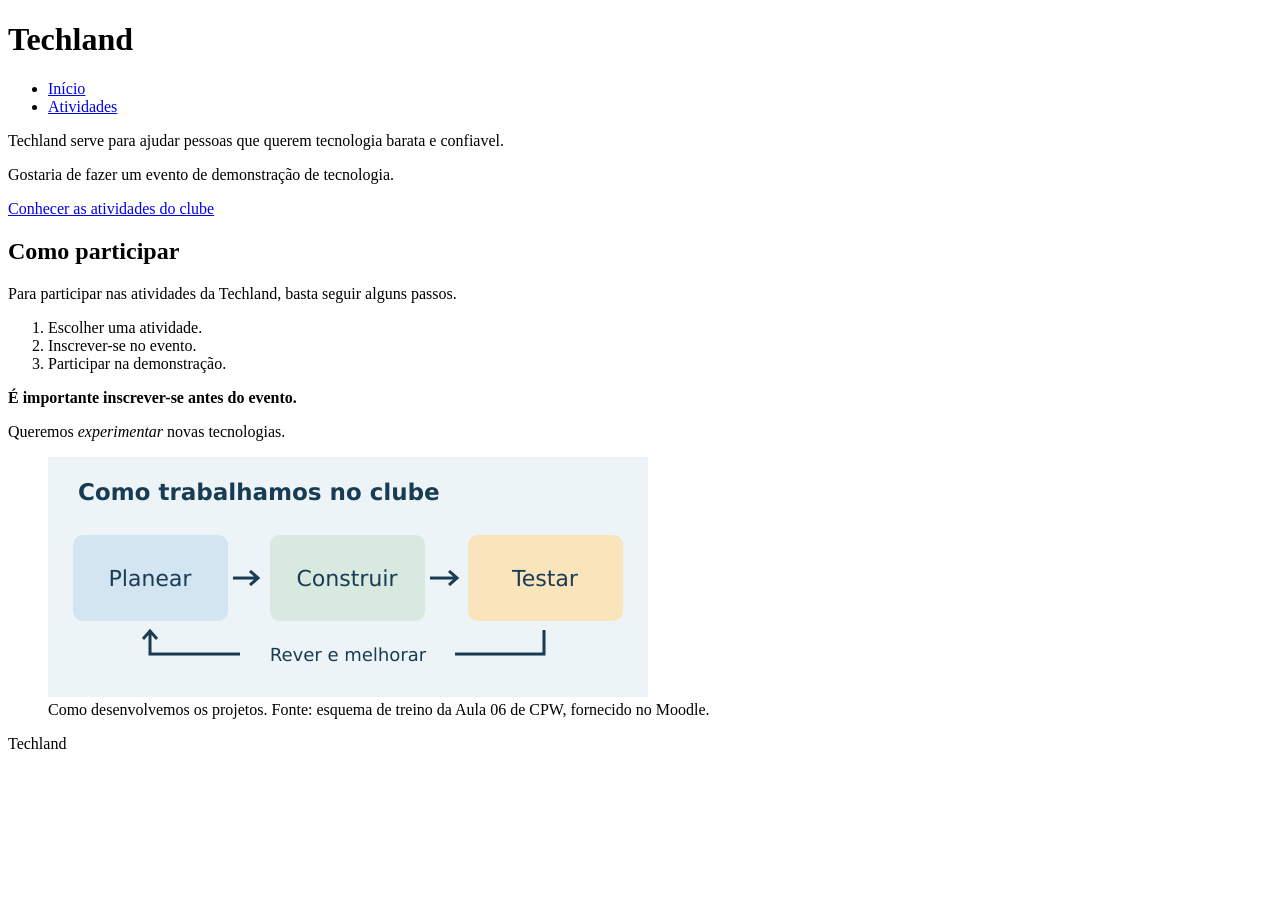
==== Index.html @ fff468c9 "Organiza as páginas e acrescenta o horário do clube" ====
<!DOCTYPE html>
<html lang="pt-PT">
  <head>
    <meta charset="UTF-8">
    <meta name="viewport" content="width=device-width, initial-scale=1.0">
    <title>Techland | Início</title>
  </head>
  <body>
  <header>
    <h1>Techland</h1>

    <nav>
      <ul>
        <li><a href="index.html">Início</a></li>
        <li><a href="paginas/atividades.html">Atividades</a></li>
      </ul>
    </nav>
  </header>
  <main>
    <p>Techland serve para ajudar pessoas que querem tecnologia barata e confiavel.</p>
    <p>Gostaria de fazer um evento de demonstração de tecnologia.</p>

    <p><a href="paginas/atividades.html">Conhecer as atividades do clube</a></p>
  <section>
    <h2>Como participar</h2>
    <p>Para participar nas atividades da Techland, basta seguir alguns passos.</p>
    <ol>
      <li>Escolher uma atividade.</li>
      <li>Inscrever-se no evento.</li>
      <li>Participar na demonstração.</li>
    </ol>
    </section>

    <p><strong>É importante inscrever-se antes do evento.</strong></p>
    <p>Queremos <em>experimentar</em> novas tecnologias.</p>
    <figure>
  <img src="imagens/oficina.png"
       alt="Ciclo do clube: planear, construir, testar e regressar ao planeamento para melhorar."
       width="600" height="240">
  <figcaption>
    Como desenvolvemos os projetos.
    Fonte: esquema de treino da Aula 06 de CPW, fornecido no Moodle.
  </figcaption>
</figure>
</main>
<footer>
  <p>Techland</p>
</footer>
  </body>
</html>
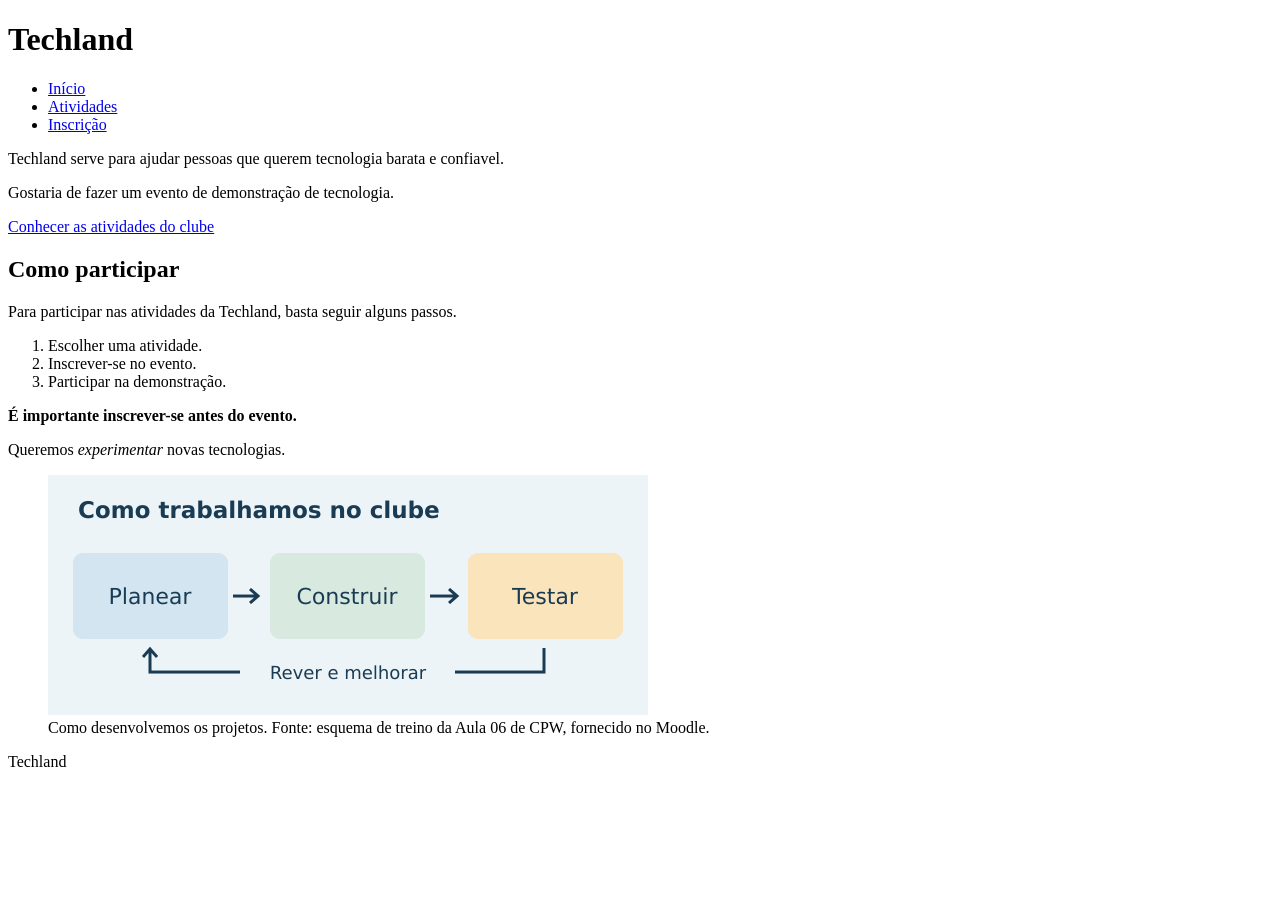
==== commit 24463b8b: "Adiciona formulário de inscrição no clube" ====
--- a/Index.html
+++ b/Index.html
@@ -13,6 +13,7 @@
       <ul>
         <li><a href="index.html">Início</a></li>
         <li><a href="paginas/atividades.html">Atividades</a></li>
+        <li><a href="paginas/inscricao.html">Inscrição</a></li>
       </ul>
     </nav>
   </header>
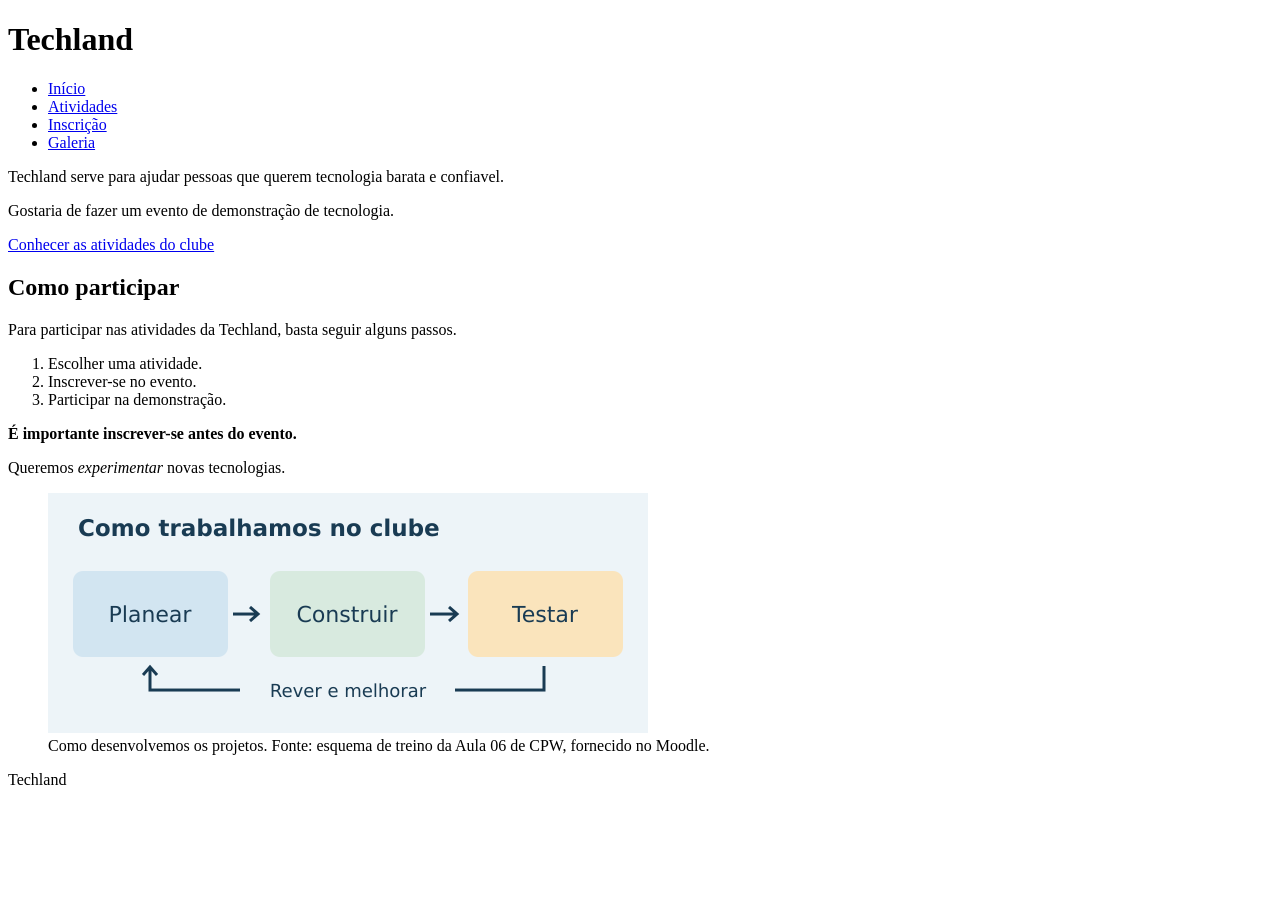
==== commit 8ba8f5bc: "Adiciona galeria com áudio e vídeo" ====
--- a/Index.html
+++ b/Index.html
@@ -14,6 +14,7 @@
         <li><a href="index.html">Início</a></li>
         <li><a href="paginas/atividades.html">Atividades</a></li>
         <li><a href="paginas/inscricao.html">Inscrição</a></li>
+        <li><a href="paginas/galeria.html">Galeria</a></li>
       </ul>
     </nav>
   </header>
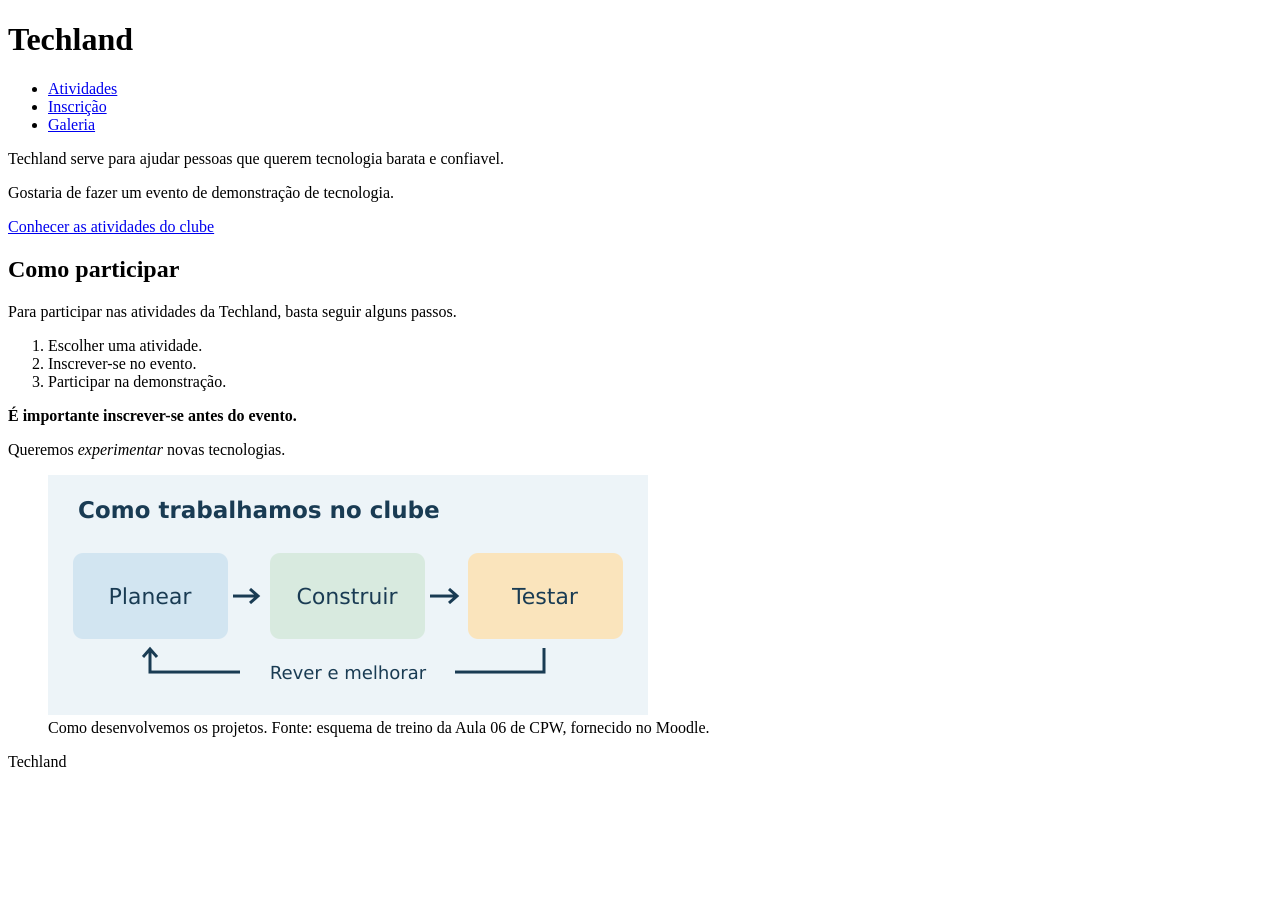
==== commit 0c9984f8: "lixo retirado e correção" ====
--- a/Index.html
+++ b/Index.html
@@ -11,7 +11,6 @@
 
     <nav>
       <ul>
-        <li><a href="index.html">Início</a></li>
         <li><a href="paginas/atividades.html">Atividades</a></li>
         <li><a href="paginas/inscricao.html">Inscrição</a></li>
         <li><a href="paginas/galeria.html">Galeria</a></li>
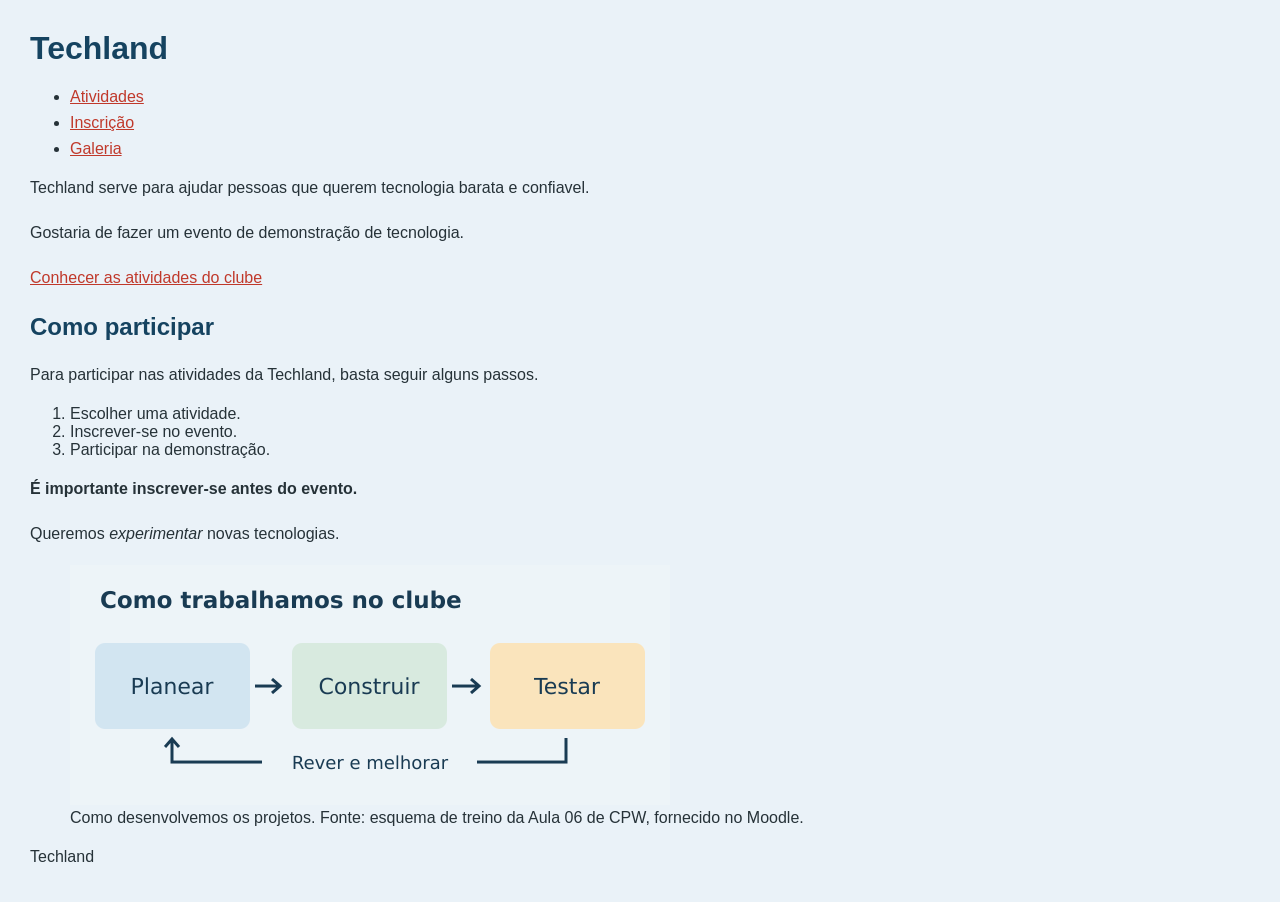
==== commit 1476f380: "Adicionar estilos CSS à Techland" ====
--- a/Index.html
+++ b/Index.html
@@ -1,51 +1,57 @@
+
 <!DOCTYPE html>
 <html lang="pt-PT">
-  <head>
+<head>
     <meta charset="UTF-8">
     <meta name="viewport" content="width=device-width, initial-scale=1.0">
     <title>Techland | Início</title>
-  </head>
-  <body>
-  <header>
-    <h1>Techland</h1>
+    <link rel="stylesheet" href="estilos.css">
+</head>
+<body>
+    <header>
+        <h1>Techland</h1>
 
-    <nav>
-      <ul>
-        <li><a href="paginas/atividades.html">Atividades</a></li>
-        <li><a href="paginas/inscricao.html">Inscrição</a></li>
-        <li><a href="paginas/galeria.html">Galeria</a></li>
-      </ul>
-    </nav>
-  </header>
-  <main>
-    <p>Techland serve para ajudar pessoas que querem tecnologia barata e confiavel.</p>
-    <p>Gostaria de fazer um evento de demonstração de tecnologia.</p>
+        <nav>
+            <ul>
+                <li><a href="paginas/atividades.html">Atividades</a></li>
+                <li><a href="paginas/inscricao.html">Inscrição</a></li>
+                <li><a href="paginas/galeria.html">Galeria</a></li>
+            </ul>
+        </nav>
+    </header>
 
-    <p><a href="paginas/atividades.html">Conhecer as atividades do clube</a></p>
-  <section>
-    <h2>Como participar</h2>
-    <p>Para participar nas atividades da Techland, basta seguir alguns passos.</p>
-    <ol>
-      <li>Escolher uma atividade.</li>
-      <li>Inscrever-se no evento.</li>
-      <li>Participar na demonstração.</li>
-    </ol>
-    </section>
+    <main>
+        <p>Techland serve para ajudar pessoas que querem tecnologia barata e confiavel.</p>
+        <p>Gostaria de fazer um evento de demonstração de tecnologia.</p>
 
-    <p><strong>É importante inscrever-se antes do evento.</strong></p>
-    <p>Queremos <em>experimentar</em> novas tecnologias.</p>
-    <figure>
-  <img src="imagens/oficina.png"
-       alt="Ciclo do clube: planear, construir, testar e regressar ao planeamento para melhorar."
-       width="600" height="240">
-  <figcaption>
-    Como desenvolvemos os projetos.
-    Fonte: esquema de treino da Aula 06 de CPW, fornecido no Moodle.
-  </figcaption>
-</figure>
-</main>
-<footer>
-  <p>Techland</p>
-</footer>
-  </body>
-</html>+        <p><a href="paginas/atividades.html">Conhecer as atividades do clube</a></p>
+
+        <section>
+            <h2>Como participar</h2>
+            <p>Para participar nas atividades da Techland, basta seguir alguns passos.</p>
+            <ol>
+                <li>Escolher uma atividade.</li>
+                <li>Inscrever-se no evento.</li>
+                <li>Participar na demonstração.</li>
+            </ol>
+        </section>
+
+        <p><strong>É importante inscrever-se antes do evento.</strong></p>
+        <p>Queremos <em>experimentar</em> novas tecnologias.</p>
+
+        <figure>
+            <img src="imagens/oficina.png"
+                 alt="Ciclo do clube: planear, construir, testar e regressar ao planeamento para melhorar."
+                 width="600" height="240">
+            <figcaption>
+                Como desenvolvemos os projetos.
+                Fonte: esquema de treino da Aula 06 de CPW, fornecido no Moodle.
+            </figcaption>
+        </figure>
+    </main>
+
+    <footer>
+        <p>Techland</p>
+    </footer>
+</body>
+</html>
--- a/estilos.css
+++ b/estilos.css
@@ -0,0 +1,23 @@
+
+body {
+    background-color: #eaf2f8;
+    color: #263238;
+    font-family: Arial, sans-serif;
+    margin: 30px;
+}
+
+h1, h2, h3 {
+    color: #154360;
+}
+
+a {
+    color: #c0392b;
+}
+
+p {
+    line-height: 1.8;
+}
+
+nav li {
+    margin-bottom: 8px;
+}
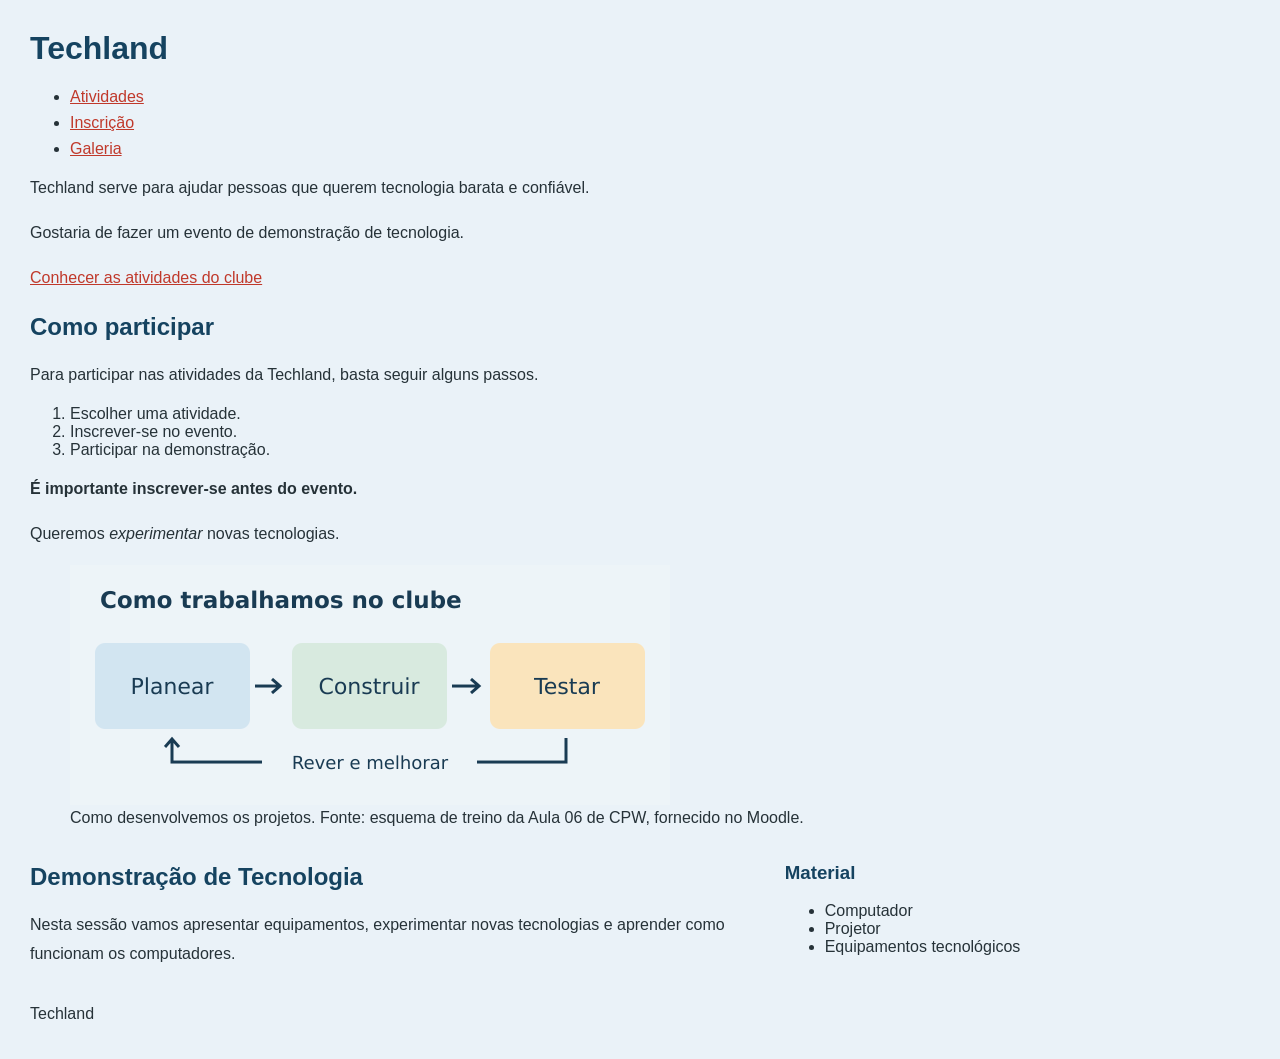
==== commit d413de70: "dividir a linha em 12 partes" ====
--- a/Index.html
+++ b/Index.html
@@ -1,11 +1,10 @@
-
 <!DOCTYPE html>
 <html lang="pt-PT">
 <head>
     <meta charset="UTF-8">
     <meta name="viewport" content="width=device-width, initial-scale=1.0">
     <title>Techland | Início</title>
-    <link rel="stylesheet" href="estilos.css">
+    <link rel="stylesheet" href="css/estilos.css">
 </head>
 <body>
     <header>
@@ -21,7 +20,7 @@
     </header>
 
     <main>
-        <p>Techland serve para ajudar pessoas que querem tecnologia barata e confiavel.</p>
+        <p>Techland serve para ajudar pessoas que querem tecnologia barata e confiável.</p>
         <p>Gostaria de fazer um evento de demonstração de tecnologia.</p>
 
         <p><a href="paginas/atividades.html">Conhecer as atividades do clube</a></p>
@@ -48,6 +47,30 @@
                 Fonte: esquema de treino da Aula 06 de CPW, fornecido no Moodle.
             </figcaption>
         </figure>
+
+        <!-- Exercício A4 - 01 -->
+        <section class="sessao">
+
+            <div class="sessao-info">
+                <h2>Demonstração de Tecnologia</h2>
+                <p>
+                    Nesta sessão vamos apresentar equipamentos,
+                    experimentar novas tecnologias e aprender
+                    como funcionam os computadores.
+                </p>
+            </div>
+
+            <aside class="sessao-material">
+                <h3>Material</h3>
+                <ul>
+                    <li>Computador</li>
+                    <li>Projetor</li>
+                    <li>Equipamentos tecnológicos</li>
+                </ul>
+            </aside>
+
+        </section>
+
     </main>
 
     <footer>
--- a/css/estilos.css
+++ b/css/estilos.css
@@ -0,0 +1,75 @@
+body {
+    background-color: #eaf2f8;
+    color: #263238;
+    font-family: Arial, sans-serif;
+    margin: 30px;
+}
+
+h1, h2, h3 {
+    color: #154360;
+}
+
+a {
+    color: #c0392b;
+}
+
+p {
+    line-height: 1.8;
+}
+
+nav li {
+    margin-bottom: 8px;
+}
+
+.cartao {
+    background-color: #eef4fa;
+    padding: 20px;
+    border: 2px solid #215a89;
+    margin-bottom: 16px;
+    border-radius: 12px;
+}
+
+.cartoes-atividades {
+    display: flex;
+    flex-wrap: wrap;
+    gap: 16px;
+}
+
+.cartoes-atividades .cartao {
+    box-sizing: border-box;
+    flex: 1 1 300px;
+    min-width: 0;
+    margin-bottom: 0;
+}
+
+.cartoes-atividades img {
+    max-width: 100%;
+    height: auto;
+}
+
+.cartoes-atividades table {
+    width: 100%;
+    table-layout: fixed;
+}
+
+/* A4 - 01: Dar mais espaço à informação */
+
+.sessao {
+    display: flex;
+    flex-direction: row;
+    gap: 24px;
+}
+
+.sessao-info {
+    flex: 2 1 200px;
+}
+
+.sessao-material {
+    flex: 1 1 200px;
+}
+
+.sessao-info,
+.sessao-material {
+    min-width: 0;
+    overflow-wrap: anywhere;
+}
